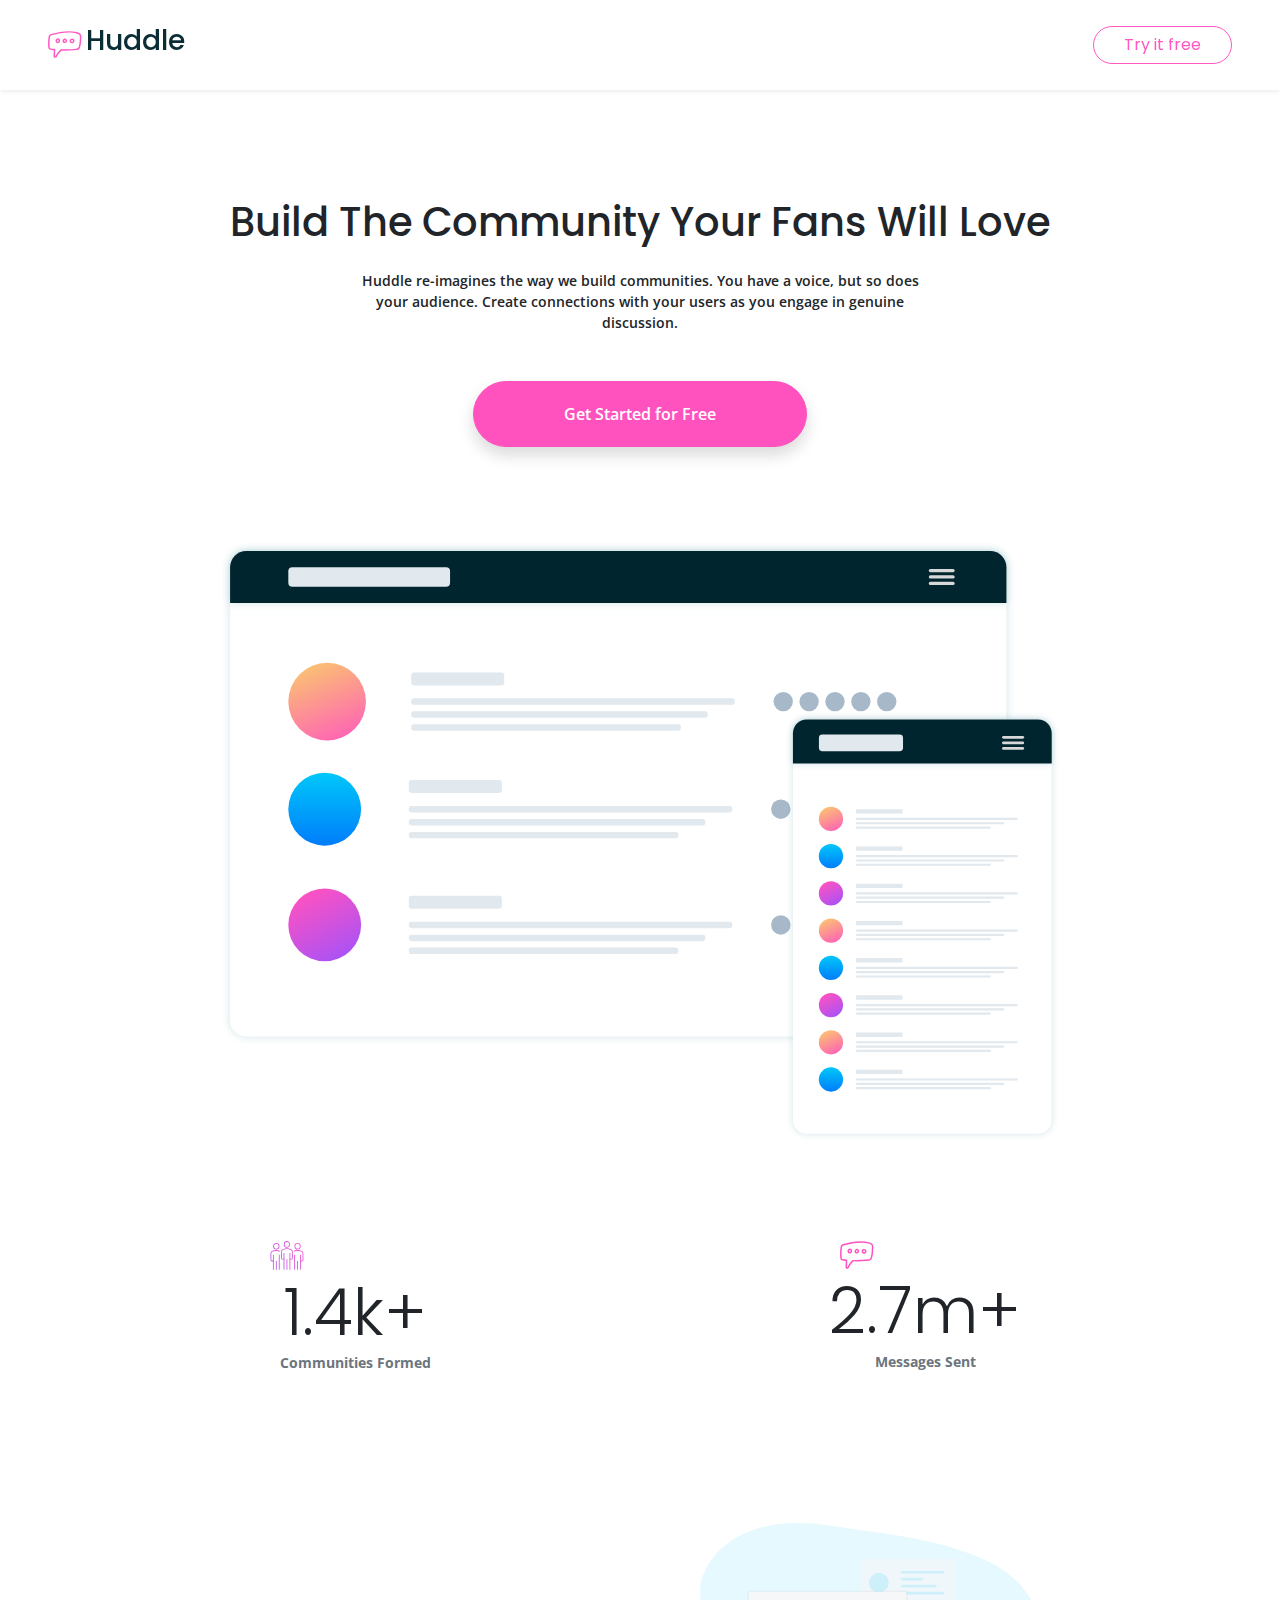
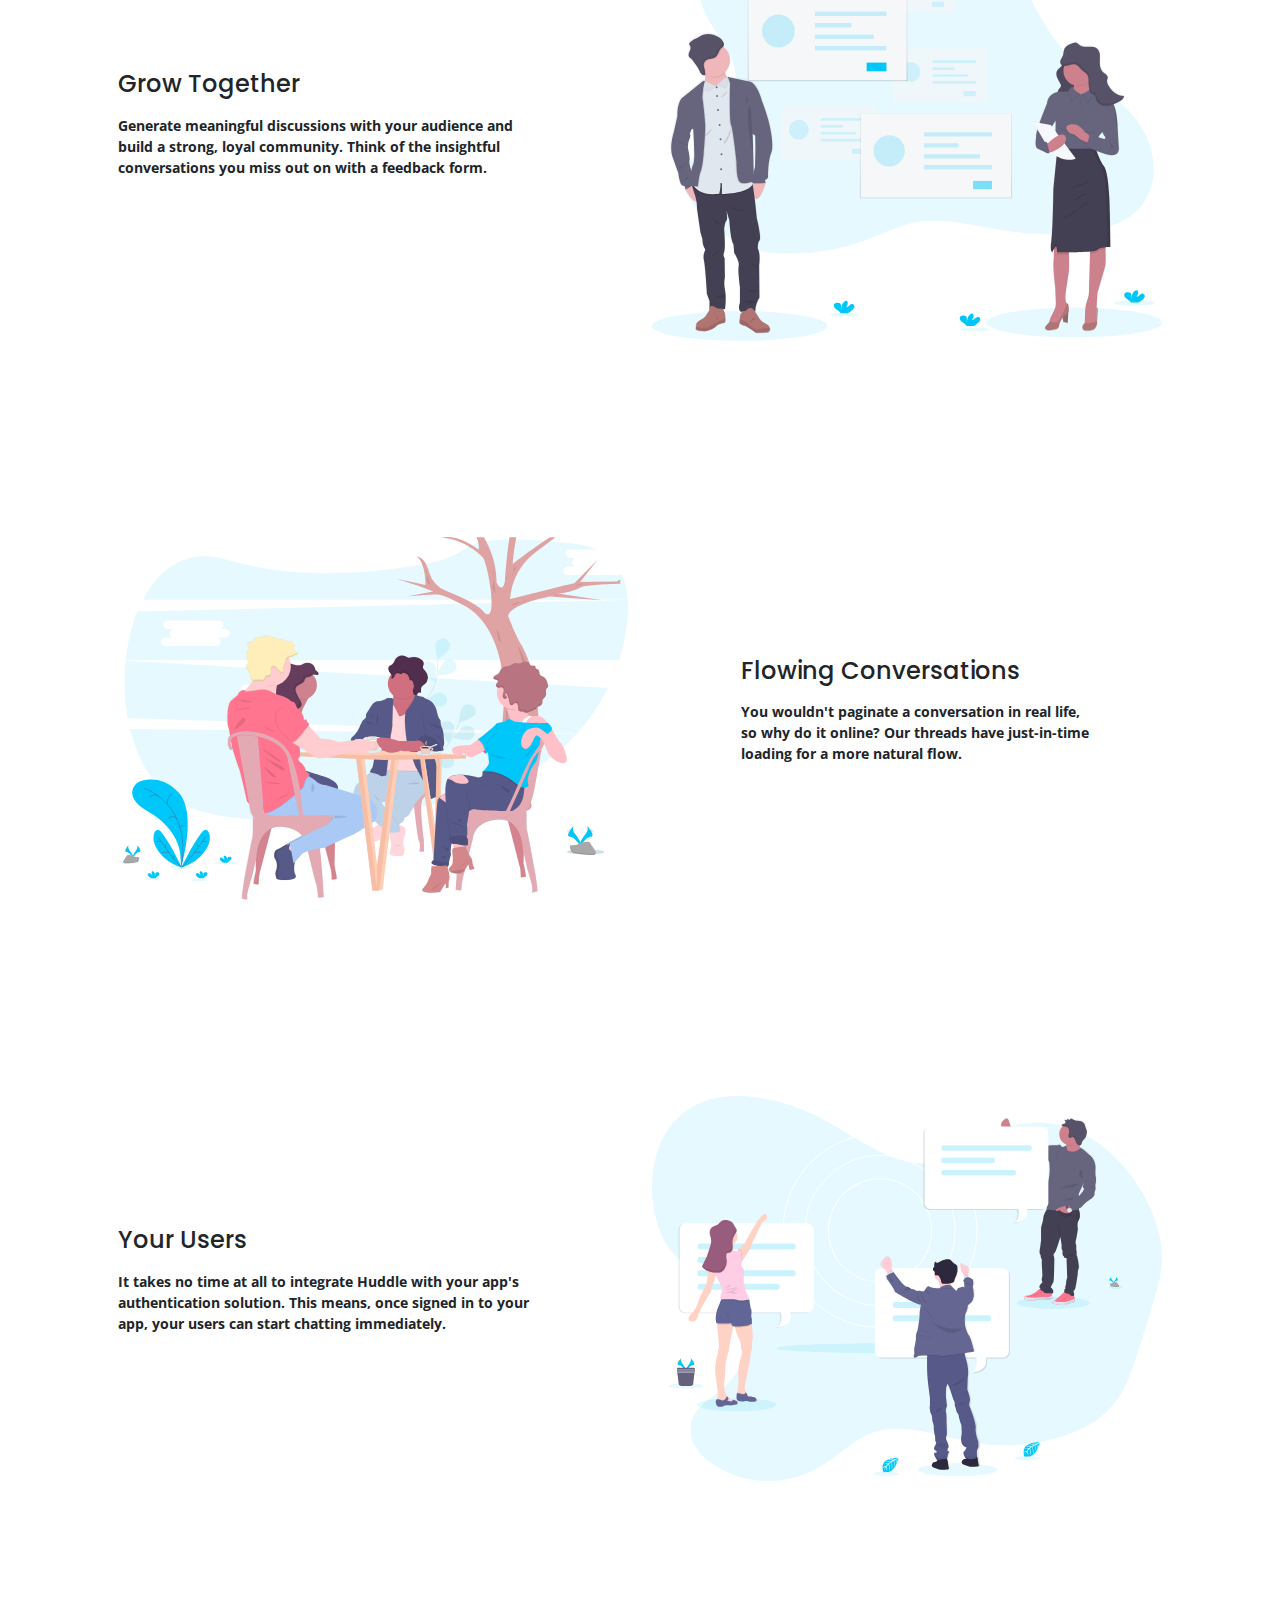
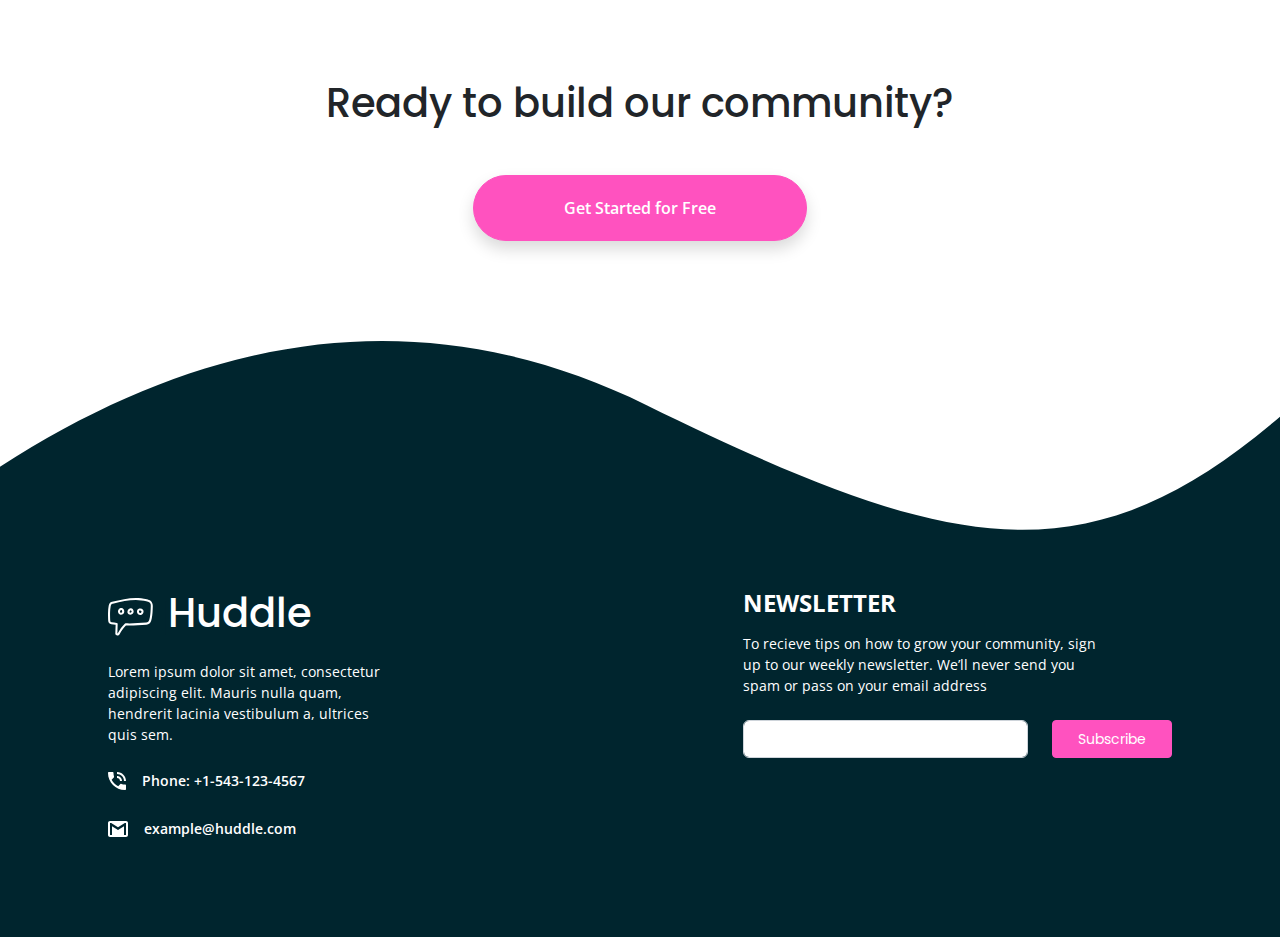
==== index.html @ 4521eccc "startPoint" ====
<!DOCTYPE html>
<html lang="en">
<head>
    <meta charset="UTF-8">
    <meta http-equiv="X-UA-Compatible" content="IE=edge">
    <meta name="viewport" content="width=device-width, initial-scale=1.0">
    <title>Huddle Landing Page</title>
    <link rel="stylesheet" href="./app.css">
</head>
<body>

    <header>
        <nav class="fixed-top w-100 bg-white shadow-sm">
            <div class="d-flex align-items-center justify-content-between p-5 py-4">
                <a href="#" class="d-flex text-decoration-none align-items-center gap-1">
                    <img class="" width="34" height="27" src="./huddle-landing-page-with-curved-sections-master/images/icon-messages.svg" alt="">
                    <h3 class="text-dark">Huddle</h3>
                </a>
                <button class="btn btn-outline-primary rounded-pill">Try it free</button>
            </div>
        </nav>
    </header>

    <main>
        <section class="container mt-5">
            <div class="mt-150 pt-5 text-center mb-5">
                <h1 class="mb-4 mb-lb-3">Build The Community Your Fans Will Love</h1>
                <p class="col-11 small col-lg-6 mx-auto fw-semibold mb-5" style="font-family: 'Open Sans';">
                    Huddle re-imagines the way we build communities. You have a voice, but so does 
                    your audience. Create connections with your users as you engage in genuine discussion. 
                </p>
                <button id="mainButton" class="btn btn-primary shadow text-white rounded-pill fw-semibold" style="font-family: 'Open Sans';">Get Started for Free</button>
            </div>
            <div class="mt-5 pt-5 text-center">
                <img class="w-75" src="./huddle-landing-page-with-curved-sections-master/images/screen-mockups.svg" alt="">
            </div>
        </section>

        <section class="container mt-5 mb-100">
            <div class="row gap-5 gap-lg-0">
                <div class="col-12 col-lg-6 mt-5">
                    <span class="badge w-75">
                        <img width="34" src="./huddle-landing-page-with-curved-sections-master/images/icon-communities.svg" alt="">
                    </span>
                    <div class="text-center">
                        <h1 class="display-3 m-0" id="countTexts">1.4k+</h1>
                        <small class="text-muted fw-bold" style="font-family: 'Open Sans';">Communities Formed</small>
                    </div>
                </div>
                <div class="col-12 col-lg-6 mt-5">
                    <span class="badge w-75">
                        <img width="34" src="./huddle-landing-page-with-curved-sections-master/images/icon-messages.svg" alt="">
                    </span>
                    <div class="text-center">
                        <h1 class="display-3 m-0" id="countTexts">2.7m+</h1>
                        <small class="text-muted fw-bold" style="font-family: 'Open Sans';">Messages Sent</small>
                    </div>
                </div>
            </div>
        </section>

        <section class="mb-100">
            <div class="container p-5">
                <div class="row align-items-center text-center text-lg-start flex-column-reverse flex-lg-row">
                    <div class="col-12 col-lg-6 mt-4 mt-lg-0">
                        <h4 class="mb-3">Grow Together</h4>
                        <p class="small mx-auto mx-lg-0 col-lg-10 fw-bold" style="font-family: 'Open Sans';">
                            Generate meaningful discussions with your audience and build a strong, loyal community.
                            Think of the insightful conversations you miss out on with a feedback form. 
                        </p>
                    </div>
                    <div class="col-12 col-lg-6 mb-5 mb-lg-0">
                        <img class="w-100" src="./huddle-landing-page-with-curved-sections-master/images/illustration-grow-together.svg" alt="">
                    </div>
                </div>
            </div>
        </section>

        <section class="mb-100">
            <div class="container p-5">
                <div class="row align-items-center text-center text-lg-start">
                    <div class="col-12 col-lg-6 mb-5 mb-lg-0">
                        <img class="w-100" src="./huddle-landing-page-with-curved-sections-master/images/illustration-flowing-conversation.svg" alt="">
                    </div>
                    <div class="col-12 my-lg-0 col-lg-1"></div>
                    <div class="col-12 col-lg-5 mt-4 mt-lg-0">
                        <h4 class="mb-3">Flowing Conversations</h4>
                        <p class="small mx-auto mx-lg-0 col-lg-10 fw-bold" style="font-family: 'Open Sans';">
                            You wouldn't paginate a conversation in real life, so why do it online? Our threads have 
                            just-in-time loading for a more natural flow. 
                        </p>
                    </div>
                </div>
            </div>
        </section>

        <section class="mb-100"> 
            <div class="container p-5">
                <div class="row align-items-center text-center text-lg-start flex-column-reverse flex-lg-row">
                    <div class="col-12 col-lg-6 mt-4 mt-lg-0">
                        <h4 class="mb-3">Your Users</h4>
                        <p class="small mx-auto mx-lg-0 col-lg-10 fw-bold" style="font-family: 'Open Sans';">
                            It takes no time at all to integrate Huddle with your app's authentication solution. This means, 
                            once signed in to your app, your users can start chatting immediately.
                        </p>
                    </div>
                    <div class="col-12 col-lg-6 mb-5 mb-lg-0">
                        <img class="w-100" src="./huddle-landing-page-with-curved-sections-master/images/illustration-your-users.svg" alt="">
                    </div>
                </div>
            </div>
        </section>

        <section class="mb-100 mt-150">
            <div class="container">
                <div class="text-center">
                    <h1 class="mb-5">Ready to build our community?</h1>
                    <button id="mainButton" class="btn btn-primary shadow text-white rounded-pill fw-semibold" style="font-family: 'Open Sans';">Get Started for Free</button>
                </div>
            </div>            
        </section>
    </main>

    <footer>
        <div id="bgFooter"></div>
        <div class="bg-dark">
            <div class="row flex-column-reverse flex-lg-row mx-5 pt-5 p-lg-5">
                <div class="col-12 col-lg-4 mb-5 mb-lg-0">
                    <a href="#" class="d-flex text-decoration-none align-items-center mb-3">
                        <svg width="60" height="39" xmlns="http://www.w3.org/2000/svg">
                            <g fill-rule="nonzero" fill="none"><path fill="#fff" d="M27.967.879C20.242.875 12.182 2.615 4.047 4.872c-1.033.208-2.041.884-2.574 1.72C.983 7.38.805 8.171.652 9c-.79 4.428-.694 8.776-.53 13.594.036 1.103.2 2.41.715 3.205.538.803 1.46 1.313 2.561 1.48a95.99 95.99 0 0 0 4.232.525l-.312 8.698c-.048.692.29 1.267.71 1.598.376.286.795.413 1.225.445.86.065 1.869-.303 2.37-1.257 2.195-4.224 3.572-6.089 6.317-8.895 7.158.176 13.407-.222 20.482-.745 2.501-.065 4.218-2.11 4.672-3.743 1.357-4.232 1.568-9.456 1.712-14.737.061-2.093-.665-4.148-1.95-5.234-1.222-.991-2.702-1.35-4.058-1.718C35.031 1.363 31.263.905 27.967.879zm10.29 3.31c1.358.369 2.555.724 3.31 1.337 1.26 1.339 1.218 2.23 1.2 3.675-.142 5.122-.388 10.093-1.544 13.86-.498 1.405-1.366 2.405-3.006 2.556-7.208.533-13.462.945-20.707.739a1.032 1.032 0 0 0-.763.302c-3.044 3.074-4.601 5.21-6.921 9.676-.054.102-.171.164-.315.175-.097-.005-.136-.08-.142-.148l.314-9.432c.019-.509-.401-.995-.907-1.05a95.48 95.48 0 0 1-5.06-.62c-.726-.111-.994-.31-1.193-.606-.346-.825-.338-1.335-.365-2.128-.162-4.775-.242-8.948.491-13.1.068-.614.298-1.242.542-1.767.404-.632 1.023-.725 1.644-.897 7.956-2.197 15.74-3.84 23.068-3.845 3.592.13 7.364.49 10.354 1.273zm-27.479 8.09c-1.096 1.313-.987 3.096-.14 4.29.442.625 1.132 1.128 1.972 1.242 1.091.09 1.783-.352 2.53-.86 1.353-1.176 1.49-3.228.461-4.71-.524-.755-1.362-1.208-2.218-1.24-1.172.012-1.968.535-2.605 1.277zm11.856-1.072c-1.092.035-1.975.791-2.514 1.607-.617.933-.977 2.101-.478 3.246.96 2.203 4.277 2.176 5.6-.063.61-1.032.454-2.205 0-3.056-.452-.85-1.136-1.543-2.131-1.702a2.494 2.494 0 0 0-.477-.032zm9.625.207c-.34-.008-.69.024-1.018.111-1.312.35-2.429 1.704-2.26 3.437.086.872.487 1.722 1.21 2.308.723.585 1.773.847 2.88.62 1.272-.26 2.06-1.285 2.323-2.275.263-.99.197-1.999-.414-2.817a3.47 3.47 0 0 0-2.72-1.384zm-18.965 1.623c.245.002.438.08.637.366.445.642.321 1.615-.128 2.005-.447.39-.726.424-.922.398-.196-.027-.395-.162-.573-.414-.34-.48-.44-1.256.007-1.81.238-.316.675-.513.98-.545zm9.483.223c.038.006.464.253.668.636.204.383.242.739.048 1.066-.577.976-1.804.712-1.99.287-.07-.162-.017-.813.32-1.32.335-.509.757-.7.954-.67zm10.564.748c.062.083.213.64.096 1.082-.118.442-.31.715-.78.811-.602.124-.94 0-1.193-.207-.254-.205-.425-.552-.462-.923-.09-.92.24-1.133.764-1.273.61-.15 1.3.112 1.575.51z" fill="#FF52C1"/><path d="M57.61 4.996c.016-.26.111-.494.287-.701a.875.875 0 0 1 .701-.31h6.826c.23 0 .467.096.712.287a.883.883 0 0 1 .368.724v10.893h11.421V4.996c0-.276.096-.513.287-.712.192-.2.44-.3.747-.3h6.734c.306 0 .574.077.804.23.23.154.345.399.345.736V37.1c0 .337-.1.59-.3.758-.198.169-.459.253-.78.253h-6.803c-.306 0-.555-.084-.747-.253-.191-.168-.287-.42-.287-.758V24.047H66.504V37.1c0 .322-.104.57-.31.747-.207.176-.487.264-.84.264h-6.756c-.643 0-.972-.299-.988-.896V4.996zm62.875 32.725c-.199.168-.41.275-.632.321a3.123 3.123 0 0 1-.631.07h-3.47c-.276 0-.514-.05-.713-.15-.2-.1-.368-.234-.506-.402a2.384 2.384 0 0 1-.344-.575 4.884 4.884 0 0 1-.23-.666l-.712-2.942c-.23.475-.563 1.015-1 1.62a8.495 8.495 0 0 1-1.666 1.7c-.674.53-1.479.974-2.413 1.334-.935.36-2.007.54-3.218.54-1.746 0-3.332-.337-4.757-1.011a10.904 10.904 0 0 1-3.642-2.758c-1.003-1.164-1.781-2.524-2.332-4.08-.552-1.554-.828-3.213-.828-4.974V10.695c0-.582.127-1.022.38-1.321.252-.299.654-.448 1.206-.448h5.308c.66 0 1.111.11 1.356.333.245.222.368.655.368 1.298v14.96c0 .66.15 1.284.448 1.874.299.59.693 1.11 1.184 1.562.49.452 1.045.809 1.666 1.069.62.26 1.252.39 1.896.39.551 0 1.122-.13 1.712-.39a6.361 6.361 0 0 0 1.631-1.046c.498-.436.908-.95 1.23-1.54.322-.59.482-1.214.482-1.872V10.626c0-.26.05-.52.15-.781.1-.26.249-.46.448-.598.199-.122.387-.206.563-.252.176-.046.38-.07.609-.07h5.194c.658 0 1.133.162 1.424.483.291.322.437.751.437 1.287v25.716c0 .29-.065.559-.195.804s-.31.437-.54.574l.137-.068zm26.681-3.172c-.414.414-.87.858-1.367 1.333-.498.475-1.046.92-1.643 1.333a9.3 9.3 0 0 1-1.93 1.023 6.097 6.097 0 0 1-2.23.402c-2.083 0-4.002-.39-5.757-1.172a13.777 13.777 0 0 1-4.527-3.206c-1.264-1.356-2.252-2.953-2.964-4.792-.713-1.838-1.069-3.814-1.069-5.929 0-2.13.356-4.11 1.069-5.94.712-1.83 1.7-3.424 2.964-4.78a13.635 13.635 0 0 1 4.527-3.194c1.755-.774 3.674-1.161 5.757-1.161.843 0 1.613.123 2.31.368a8.51 8.51 0 0 1 1.907.942c.575.383 1.103.816 1.586 1.298.482.483.938.954 1.367 1.414V1.985c0-.49.15-.903.448-1.24.299-.338.747-.506 1.345-.506h5.17c.2 0 .41.042.632.126.222.085.425.203.61.357.183.153.332.337.447.551.115.215.173.452.173.712v34.357c0 1.18-.62 1.77-1.862 1.77h-4.504c-.306 0-.544-.04-.712-.116a1.13 1.13 0 0 1-.426-.333 2.319 2.319 0 0 1-.31-.551 17.13 17.13 0 0 0-.344-.77l-.667-1.793zm-13.214-11.008a8.39 8.39 0 0 0 .471 2.839c.314.88.762 1.643 1.345 2.286a6.384 6.384 0 0 0 2.102 1.528c.82.376 1.728.563 2.724.563.98 0 1.903-.176 2.769-.528a7.058 7.058 0 0 0 2.263-1.46 7.256 7.256 0 0 0 1.552-2.194c.39-.843.609-1.747.655-2.712v-.322a7.26 7.26 0 0 0-.552-2.803 7.427 7.427 0 0 0-1.528-2.344 7.242 7.242 0 0 0-2.298-1.597 6.977 6.977 0 0 0-2.861-.586c-.996 0-1.904.195-2.724.586-.82.39-1.52.923-2.102 1.597a7.236 7.236 0 0 0-1.345 2.344 8.35 8.35 0 0 0-.47 2.803zm48.72 11.008c-.414.414-.87.858-1.368 1.333-.498.475-1.046.92-1.643 1.333a9.3 9.3 0 0 1-1.93 1.023 6.097 6.097 0 0 1-2.23.402c-2.083 0-4.002-.39-5.756-1.172a13.777 13.777 0 0 1-4.528-3.206c-1.263-1.356-2.252-2.953-2.964-4.792-.712-1.838-1.069-3.814-1.069-5.929 0-2.13.357-4.11 1.069-5.94s1.7-3.424 2.964-4.78a13.635 13.635 0 0 1 4.528-3.194c1.754-.774 3.673-1.161 5.756-1.161.843 0 1.613.123 2.31.368a8.51 8.51 0 0 1 1.907.942c.575.383 1.103.816 1.586 1.298.483.483.938.954 1.367 1.414V1.985c0-.49.15-.903.448-1.24.3-.338.747-.506 1.345-.506h5.17c.2 0 .41.042.632.126.223.085.426.203.61.357.183.153.333.337.448.551.114.215.172.452.172.712v34.357c0 1.18-.62 1.77-1.862 1.77h-4.504c-.306 0-.544-.04-.712-.116a1.13 1.13 0 0 1-.425-.333 2.319 2.319 0 0 1-.31-.551 17.13 17.13 0 0 0-.345-.77l-.667-1.793zm-13.215-11.008a8.39 8.39 0 0 0 .471 2.839c.315.88.763 1.643 1.345 2.286a6.384 6.384 0 0 0 2.103 1.528c.82.376 1.727.563 2.723.563.98 0 1.903-.176 2.769-.528a7.058 7.058 0 0 0 2.264-1.46 7.256 7.256 0 0 0 1.55-2.194c.391-.843.61-1.747.656-2.712v-.322a7.26 7.26 0 0 0-.552-2.803 7.427 7.427 0 0 0-1.528-2.344 7.242 7.242 0 0 0-2.298-1.597 6.977 6.977 0 0 0-2.861-.586c-.996 0-1.904.195-2.723.586-.82.39-1.521.923-2.103 1.597a7.236 7.236 0 0 0-1.345 2.344 8.35 8.35 0 0 0-.47 2.803zM197.61 2.008c0-.49.122-.903.367-1.24.246-.338.667-.506 1.264-.506h5.63c.154 0 .315.042.483.126a1.7 1.7 0 0 1 .471.357c.146.153.268.337.368.551.1.215.15.452.15.712v34.334c0 .582-.165 1.022-.495 1.321-.329.299-.754.448-1.275.448h-5.332c-.597 0-1.018-.15-1.264-.448-.245-.299-.367-.74-.367-1.321V2.008zm38.7 32.61a15.31 15.31 0 0 1-4.55 2.907 13.87 13.87 0 0 1-5.355 1.046c-2.1 0-4.083-.383-5.952-1.15a15.494 15.494 0 0 1-4.918-3.182 15.273 15.273 0 0 1-3.355-4.792c-.828-1.838-1.241-3.837-1.241-5.998 0-1.348.164-2.654.494-3.918a15.45 15.45 0 0 1 1.402-3.55 15.055 15.055 0 0 1 2.206-3.045 13.957 13.957 0 0 1 2.907-2.379 14.327 14.327 0 0 1 3.493-1.54 14.084 14.084 0 0 1 3.975-.551c1.272 0 2.505.169 3.7.506 1.195.337 2.318.812 3.367 1.424 1.05.613 2.01 1.349 2.884 2.207a14.896 14.896 0 0 1 2.252 2.815 13.58 13.58 0 0 1 1.46 3.263c.344 1.157.517 2.348.517 3.573 0 .797-.012 1.448-.035 1.954-.023.505-.142.908-.356 1.206-.215.3-.57.506-1.069.62-.498.116-1.23.173-2.194.173h-16.546c.153.98.463 1.8.93 2.46a5.842 5.842 0 0 0 1.62 1.573c.613.391 1.264.67 1.954.84a8.24 8.24 0 0 0 1.953.252c.552 0 1.118-.058 1.7-.172a12.179 12.179 0 0 0 1.69-.46 9.557 9.557 0 0 0 1.493-.667c.452-.252.816-.517 1.092-.792.245-.2.456-.349.632-.449.176-.1.364-.149.563-.149.2 0 .402.07.61.207a4.8 4.8 0 0 1 .7.597l2.436 2.758c.168.2.276.38.322.54.046.161.069.326.069.494 0 .307-.085.571-.253.793a2.89 2.89 0 0 1-.598.586zm-11.054-19.143c-.598 0-1.176.119-1.735.356a6.547 6.547 0 0 0-1.575.954c-.49.398-.93.85-1.321 1.356a8.315 8.315 0 0 0-.954 1.54h11.743a13.536 13.536 0 0 0-1.045-1.655 7.081 7.081 0 0 0-1.287-1.333 5.558 5.558 0 0 0-1.655-.896c-.62-.215-1.344-.322-2.171-.322z" fill="#00252E"/></g>
                        </svg>
                        <h1 class="text-white">Huddle</h1>
                    </a>
                    <p class="text-white small col-10 mb-4" style="font-family: 'Open Sans';">
                        Lorem ipsum dolor sit amet, consectetur adipiscing elit. Mauris nulla quam, hendrerit lacinia 
                        vestibulum a, ultrices quis sem.
                    </p>
                    <div class="d-flex align-items-center gap-3 mb-4">
                        <span><img src="./huddle-landing-page-with-curved-sections-master/images/icon-phone.svg" alt=""></span>
                        <a href="#" class="text-bg-dark text-decoration-none small fw-semibold" style="font-family: 'Open Sans';">Phone: +1-543-123-4567</a>
                    </div>
                    <div class="d-flex align-items-center gap-3">
                        <span><img src="./huddle-landing-page-with-curved-sections-master/images/icon-email.svg" alt=""></span>
                        <a href="#" class="text-bg-dark text-decoration-none small fw-semibold" style="font-family: 'Open Sans';">example@huddle.com</a>
                    </div>
                    <div class="d-flex gap-3 pt-5">
                        <a href="#"><i class="bi bi-facebook text-white fs-3"></i></a>
                        <a href="#"><i class="bi bi-instagram text-white fs-3"></i></a>
                        <a href="#"><i class="bi bi-twitter text-white fs-3"></i></a>
                    </div>
                </div>
                <div class="col-12 col-lg-3"></div>
                <div class="col-12 col-lg-5 mb-5 mb-lg-0">
                    <h4 class="text-uppercase text-white fw-bold mb-3" style="font-family: 'Open Sans';">Newsletter</h4>
                    <p class="text-white small col-10 mb-4" style="font-family: 'Open Sans';">
                        To recieve tips on how to grow your community, sign up to our weekly newsletter. We’ll never 
                        send you spam or pass on your email address
                    </p>
                    <form action="" class="d-flex gap-4">
                        <input type="text" class="form-control">
                        <button class="btn btn-primary btn-sm text-white">Subscribe</button>
                    </form>
                </div>
            </div>
        </div>
    </footer>

    <script src="../../node_modules/bootstrap/dist/js/bootstrap.bundle.min.js"></script>
    
</body>
</html>
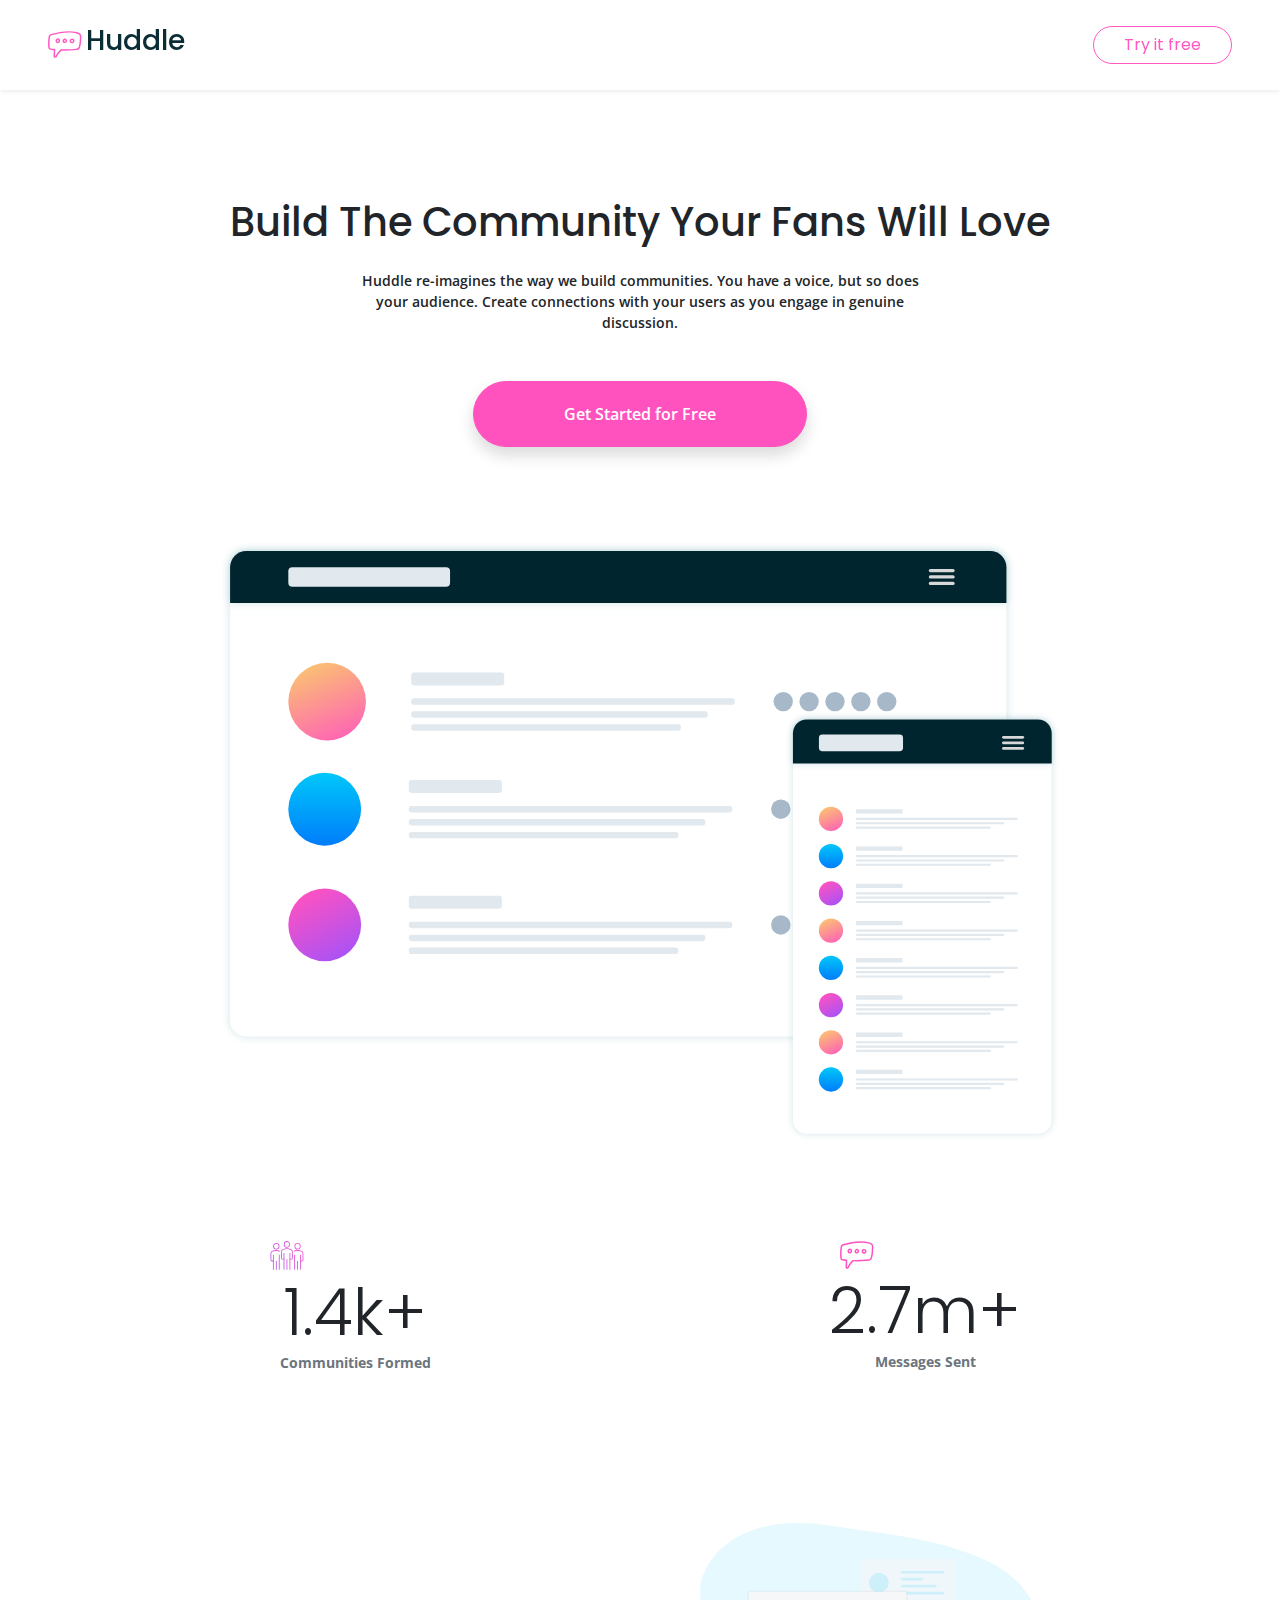
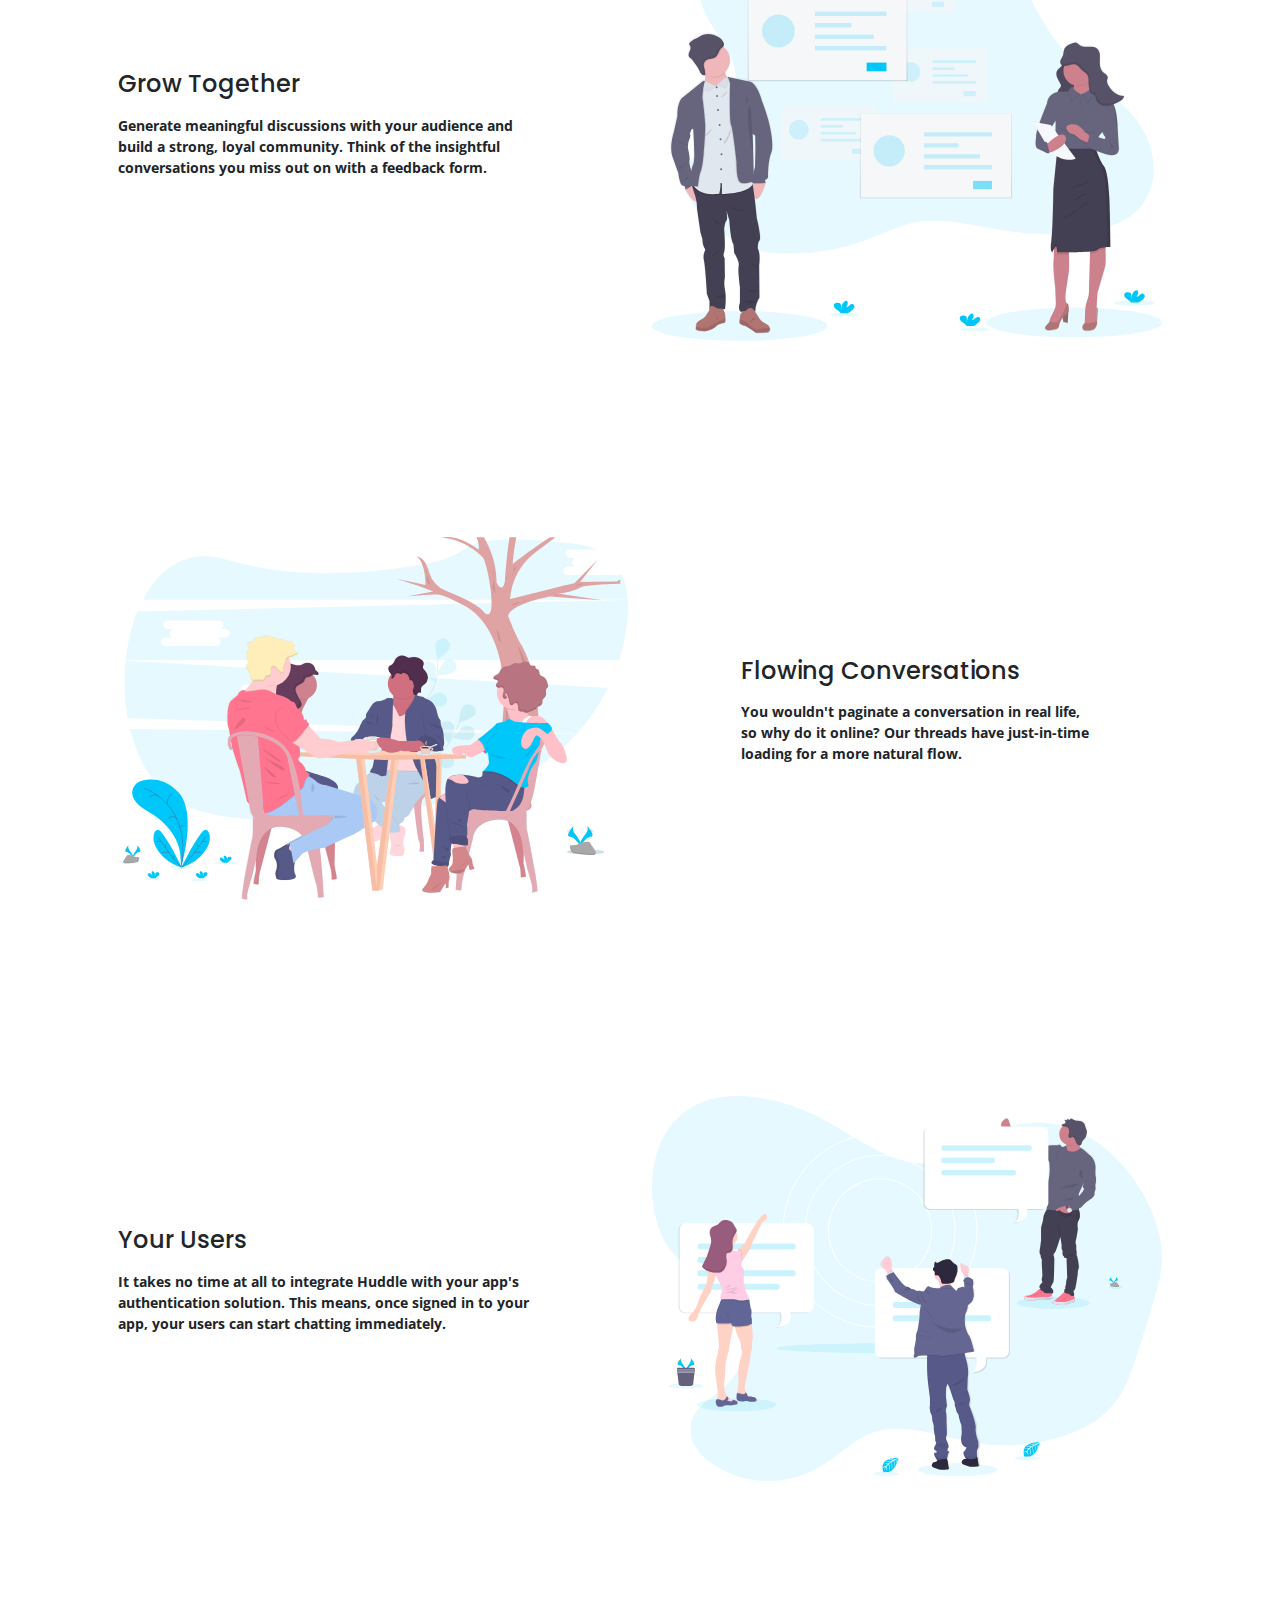
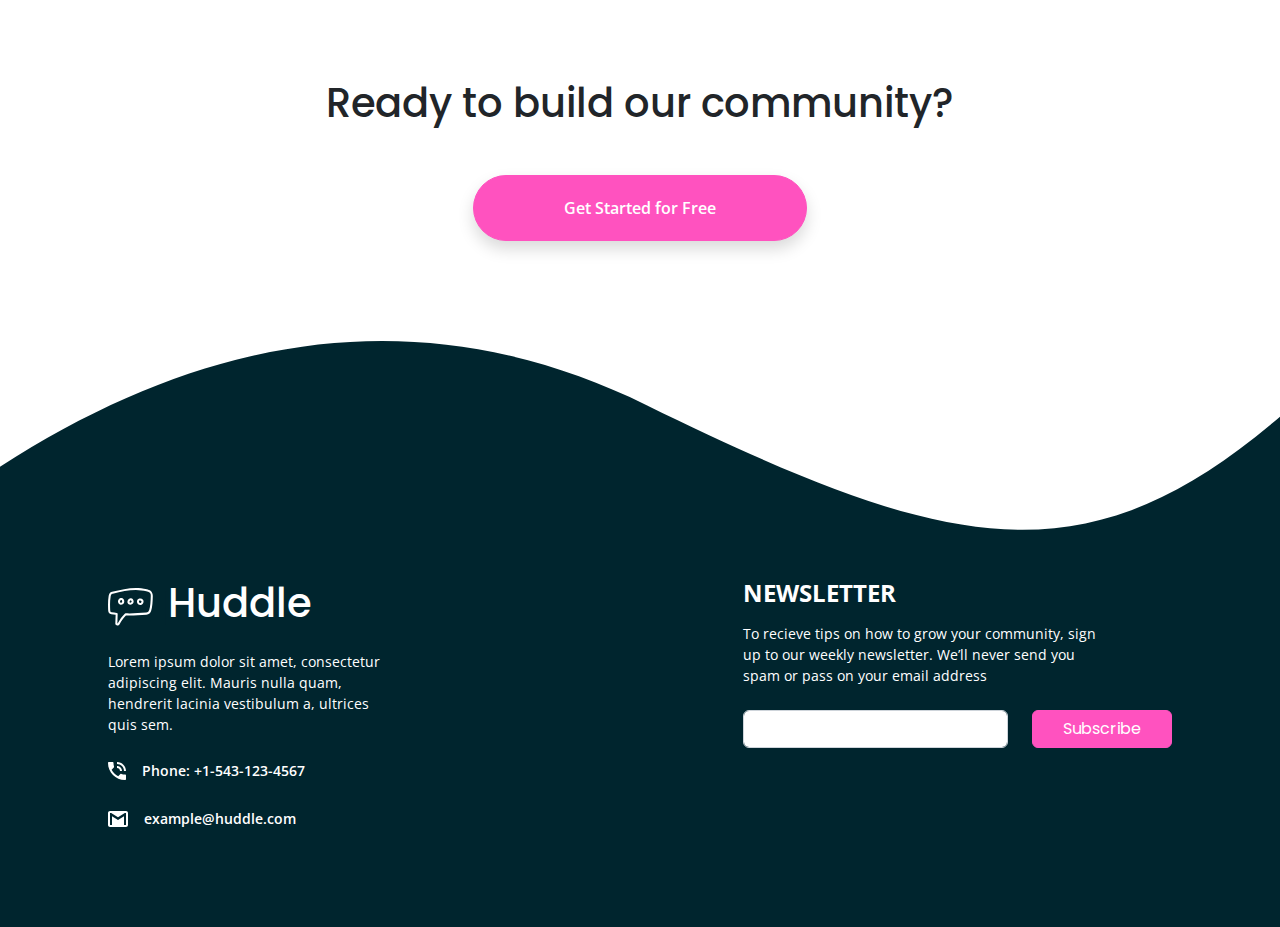
==== commit 7671e54c: "change form button size" ====
--- a/index.html
+++ b/index.html
@@ -123,7 +123,7 @@
 
     <footer>
         <div id="bgFooter"></div>
-        <div class="bg-dark">
+        <div class="bg-dark footer">
             <div class="row flex-column-reverse flex-lg-row mx-5 pt-5 p-lg-5">
                 <div class="col-12 col-lg-4 mb-5 mb-lg-0">
                     <a href="#" class="d-flex text-decoration-none align-items-center mb-3">
@@ -157,9 +157,9 @@
                         To recieve tips on how to grow your community, sign up to our weekly newsletter. We’ll never 
                         send you spam or pass on your email address
                     </p>
-                    <form action="" class="d-flex gap-4">
+                    <form action="" class="d-flex flex-column flex-md-row gap-4">
                         <input type="text" class="form-control">
-                        <button class="btn btn-primary btn-sm text-white">Subscribe</button>
+                        <button class="btn btn-primary btn btn-md-sm text-white">Subscribe</button>
                     </form>
                 </div>
             </div>
